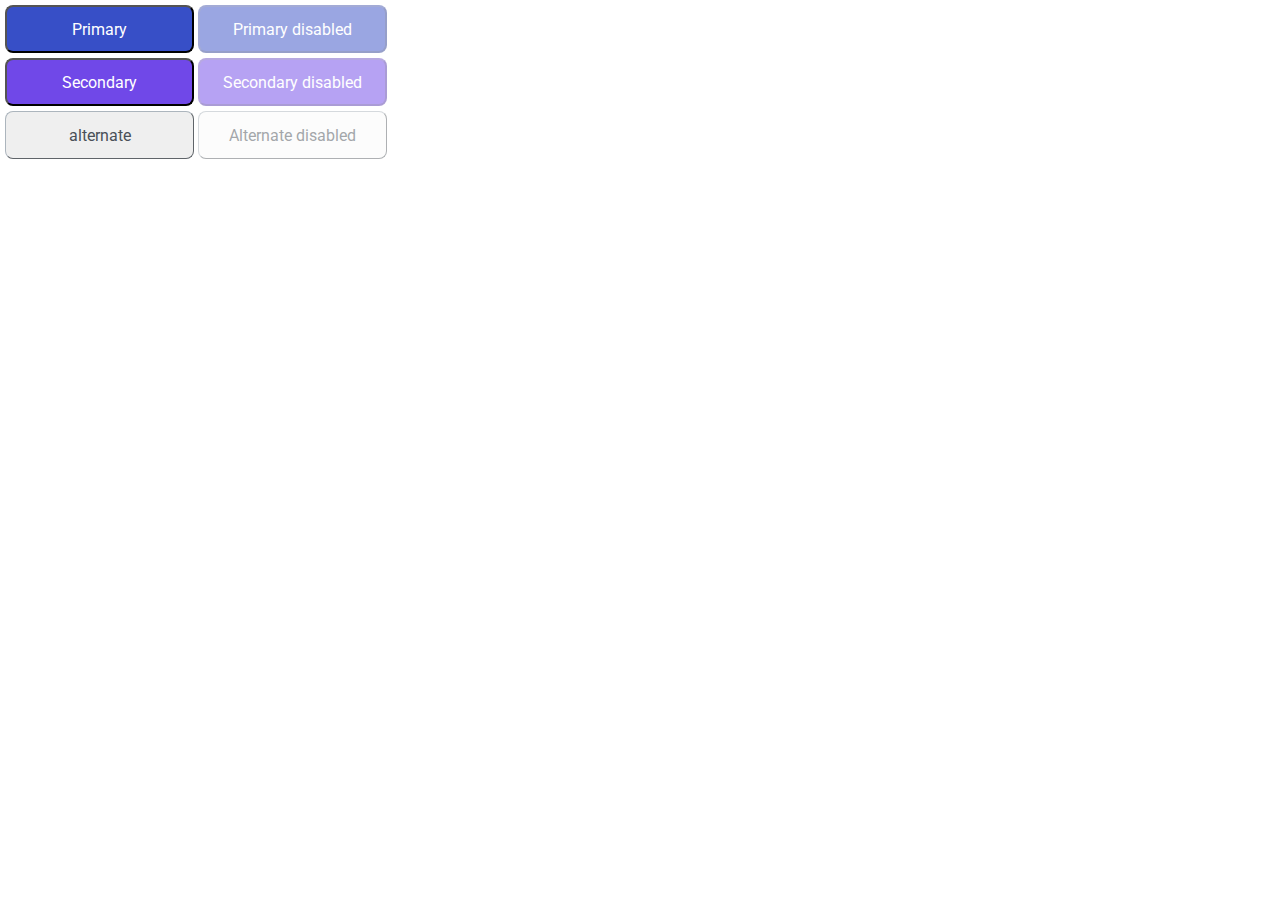
==== 03-lection1/01-button/index.html @ feec882b "fixes" ====
<!DOCTYPE html>
<!-- Страница с кнопкой -->
<html lang="ru">
<head>
    <link rel="stylesheet" href="../../assets/css/normalize.css ">
    <link rel="stylesheet" href="../../assets/css/main.css">
    <link rel="stylesheet" href="./button.css">
</head>
<body>

<div style="margin: 5px;">
    <button class="button button_primary" >Primary</button>
    <button class="button button_primary" disabled >Primary disabled</button>
</div>
<div style="margin: 5px;">
    <button class="button button_secondary" >Secondary</button>
    <button class="button button_secondary" disabled >Secondary disabled</button>
</div>
<div style="margin: 5px;">
    <button class="button button_alternate">alternate</button>
    <button class="button button_alternate disabled" disabled >Alternate disabled</button>
</div>

</body>
</html>
---- assets/css/main.css ----
@import '../fonts/fonts.css';

:root {
    --white: #ffffff;
    --black: #212429;
    --pink: #F784AD;
    --purple: #7048E8;
    --blue: #374FC7;
    --red: #F03D3E;
    --hover_primary: #2342C0;
    --grey-1: #F8F9FA;
    --grey-2: #DDE2E5;
    --grey-3: #ACB5BD;
    --grey-4: #495057;
    --font-color-white: #ffffff;
    --error: var(--red);
    --success: var(--blue);
    --primary: var(--blue);
    --secondary: var(--purple);
    --border-color-alternate:#ACB5BD;
    --font-color-alternate:#495057;
}

* {
    font-family: 'Inter', sans-serif;
}

body{
    margin: 0;
    /*font-size: 0;*/
}
.container{
    max-width: 1110px;
    margin: 0 auto;
    padding: 0 15px;
    box-sizing: border-box;

}

html,body,.page{
    height: 100%;
}

.page{
    flex-direction: column;
}

main{
    flex-grow: 1;
}
---- 03-lection1/01-button/button.css ----
/* Стилизация кнопки */
.button{
    border-radius: 8px;
    width: 189px;
    height: 48px;
    transition: opacity 200ms ease-in-out, background 200ms ease-in-out;
    font-family: 'Roboto', sans-serif;
    font-size: 16px;
    color: var(--font-color-white);

}
.button_primary{
    background: var(--blue);
}

.button_secondary{
    background: var(--purple);
}

.button_alternate{
    border-width: 1px;
    border-color:var(--border-color-alternate);
    color:var(--font-color-alternate);

}

.button_primary:disabled{
    opacity: 0.5;
    pointer-events: none;
}
.button_alternate:disabled{
    opacity: 0.5;
    pointer-events: none;
}

.button_secondary:disabled{
    opacity: 0.5;
    pointer-events: none;
}

.button_primary:hover{
    background-color: var(--hover_primary);
}

.button_secondary:hover{
    background-color: var(--hover_primary);
}
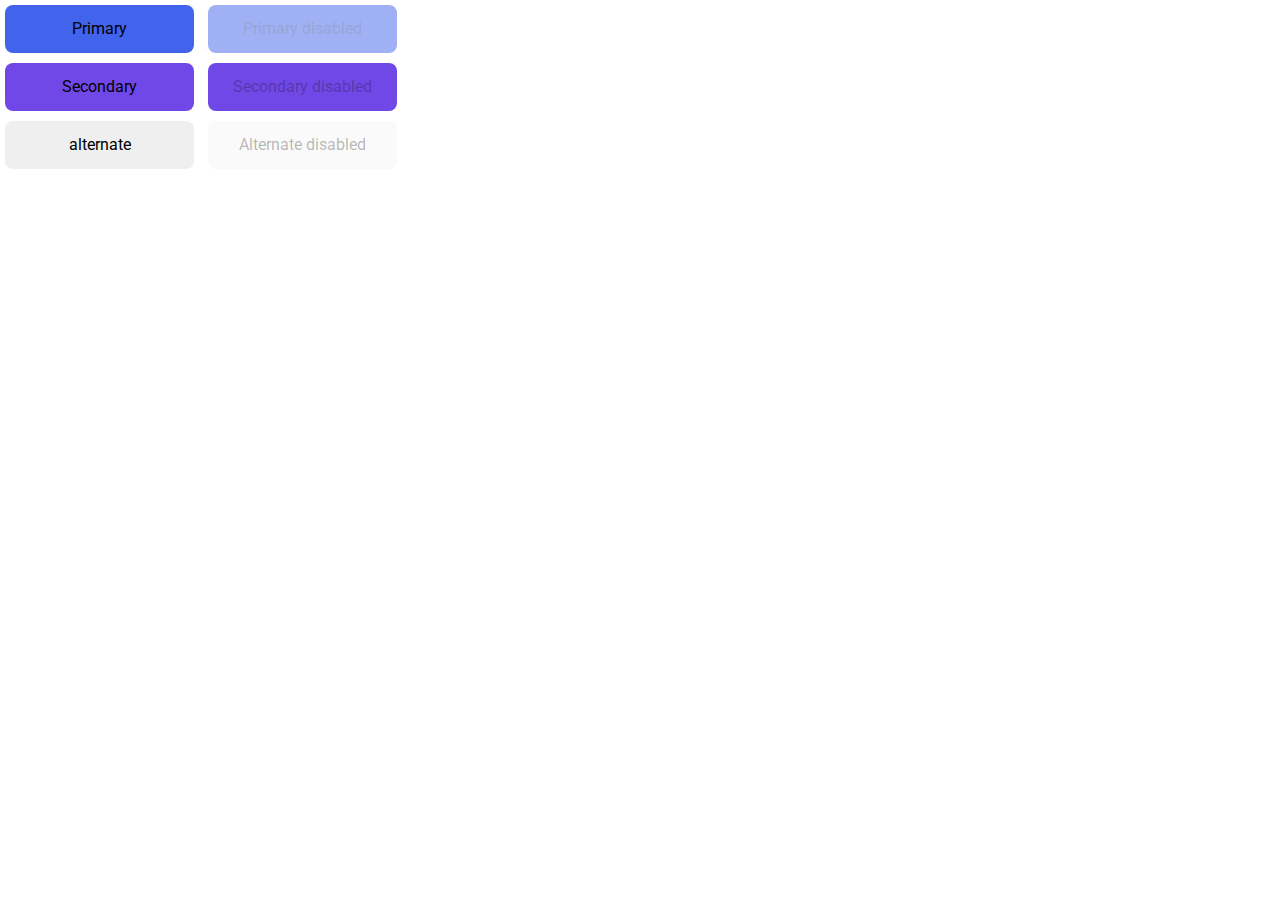
==== commit be553331: "Merge 6a81655644dbc450a3fb84ebe5d2b06a528ae38a into 5b6e86a14a4b09a69a8b1e5b84c86c514a90016c" ====
--- a/03-lection1/01-button/index.html
+++ b/03-lection1/01-button/index.html
@@ -1,25 +1,25 @@
 <!DOCTYPE html>
 <!-- Страница с кнопкой -->
 <html lang="ru">
-<head>
-    <link rel="stylesheet" href="../../assets/css/normalize.css ">
-    <link rel="stylesheet" href="../../assets/css/main.css">
-    <link rel="stylesheet" href="./button.css">
-</head>
-<body>
+    <head>
+        <link rel="stylesheet" href="../../assets/css/normalize.css ">
+        <link rel="stylesheet" href="../../assets/css/main.css">
+        <link rel="stylesheet" href="./button.css">
+    </head>
+    <body>
 
-<div style="margin: 5px;">
-    <button class="button button_primary" >Primary</button>
-    <button class="button button_primary" disabled >Primary disabled</button>
-</div>
-<div style="margin: 5px;">
-    <button class="button button_secondary" >Secondary</button>
-    <button class="button button_secondary" disabled >Secondary disabled</button>
-</div>
-<div style="margin: 5px;">
-    <button class="button button_alternate">alternate</button>
-    <button class="button button_alternate disabled" disabled >Alternate disabled</button>
-</div>
+    <div>
+        <button class="button button_primary" >Primary</button>
+        <button class="button button_primary" disabled >Primary disabled</button>
+    </div>
+    <div>
+        <button class="button button_secondary" >Secondary</button>
+        <button class="button button_secondary" disabled >Secondary disabled</button>
+    </div>
+    <div>
+        <button class="button button_alternate">alternate</button>
+        <button class="button button_alternate" disabled >Alternate disabled</button>
+    </div>
 
-</body>
-</html>+    </body>
+</html>
--- a/assets/css/main.css
+++ b/assets/css/main.css
@@ -5,46 +5,22 @@
     --black: #212429;
     --pink: #F784AD;
     --purple: #7048E8;
-    --blue: #374FC7;
+    --hover_primary:#2342C0;
+    --hover_primary:#5028C6;
+    --blue: #4263EB;
     --red: #F03D3E;
-    --hover_primary: #2342C0;
     --grey-1: #F8F9FA;
     --grey-2: #DDE2E5;
     --grey-3: #ACB5BD;
     --grey-4: #495057;
-    --font-color-white: #ffffff;
+
     --error: var(--red);
     --success: var(--blue);
+
     --primary: var(--blue);
     --secondary: var(--purple);
-    --border-color-alternate:#ACB5BD;
-    --font-color-alternate:#495057;
 }
 
 * {
-    font-family: 'Inter', sans-serif;
+    font-family: 'Roboto', sans-serif;
 }
-
-body{
-    margin: 0;
-    /*font-size: 0;*/
-}
-.container{
-    max-width: 1110px;
-    margin: 0 auto;
-    padding: 0 15px;
-    box-sizing: border-box;
-
-}
-
-html,body,.page{
-    height: 100%;
-}
-
-.page{
-    flex-direction: column;
-}
-
-main{
-    flex-grow: 1;
-}--- a/03-lection1/01-button/button.css
+++ b/03-lection1/01-button/button.css
@@ -1,13 +1,11 @@
 /* Стилизация кнопки */
 .button{
+    margin: 5px;
     border-radius: 8px;
     width: 189px;
     height: 48px;
+    border: 0px;
     transition: opacity 200ms ease-in-out, background 200ms ease-in-out;
-    font-family: 'Roboto', sans-serif;
-    font-size: 16px;
-    color: var(--font-color-white);
-
 }
 .button_primary{
     background: var(--blue);
@@ -18,24 +16,12 @@
 }
 
 .button_alternate{
-    border-width: 1px;
-    border-color:var(--border-color-alternate);
-    color:var(--font-color-alternate);
-
+    border: 1px;
+    border-color:#ACB5BD;
 }
 
 .button_primary:disabled{
     opacity: 0.5;
-    pointer-events: none;
-}
-.button_alternate:disabled{
-    opacity: 0.5;
-    pointer-events: none;
-}
-
-.button_secondary:disabled{
-    opacity: 0.5;
-    pointer-events: none;
 }
 
 .button_primary:hover{
@@ -45,3 +31,5 @@
 .button_secondary:hover{
     background-color: var(--hover_primary);
 }
+
+
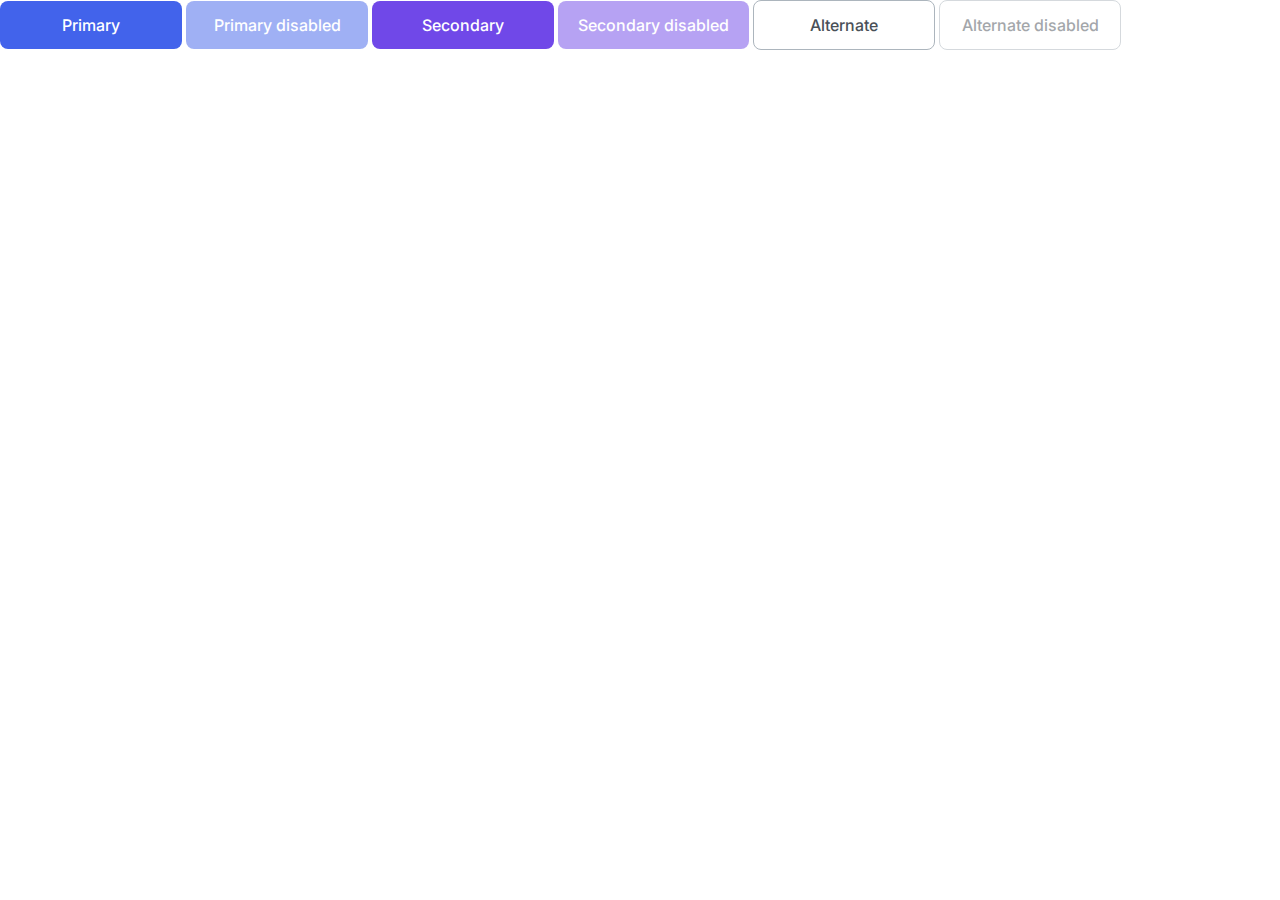
==== commit 836d0f31: "Added teacher solution for task: Кнопка" ====
--- a/03-lection1/01-button/index.html
+++ b/03-lection1/01-button/index.html
@@ -2,24 +2,27 @@
 <!-- Страница с кнопкой -->
 <html lang="ru">
     <head>
-        <link rel="stylesheet" href="../../assets/css/normalize.css ">
         <link rel="stylesheet" href="../../assets/css/main.css">
         <link rel="stylesheet" href="./button.css">
     </head>
     <body>
-
-    <div>
-        <button class="button button_primary" >Primary</button>
-        <button class="button button_primary" disabled >Primary disabled</button>
-    </div>
-    <div>
-        <button class="button button_secondary" >Secondary</button>
-        <button class="button button_secondary" disabled >Secondary disabled</button>
-    </div>
-    <div>
-        <button class="button button_alternate">alternate</button>
-        <button class="button button_alternate" disabled >Alternate disabled</button>
-    </div>
-
+        <button class="button button_primary">
+            Primary
+        </button>
+        <button class="button button_primary" disabled>
+            Primary disabled
+        </button>
+        <button class="button button_secondary">
+            Secondary
+        </button>
+        <button class="button button_secondary" disabled>
+            Secondary disabled
+        </button>
+        <button class="button button_alternate">
+            Alternate
+        </button>
+        <button class="button button_alternate" disabled>
+            Alternate disabled
+        </button>
     </body>
 </html>
--- a/assets/css/main.css
+++ b/assets/css/main.css
@@ -5,22 +5,54 @@
     --black: #212429;
     --pink: #F784AD;
     --purple: #7048E8;
-    --hover_primary:#2342C0;
-    --hover_primary:#5028C6;
-    --blue: #4263EB;
+    --blue: #374FC7;
     --red: #F03D3E;
+    --hover_primary: #2342C0;
     --grey-1: #F8F9FA;
     --grey-2: #DDE2E5;
     --grey-3: #ACB5BD;
     --grey-4: #495057;
-
+    --grey-5: #F9FAFC;
+    --font-color-white: #ffffff;
     --error: var(--red);
     --success: var(--blue);
-
     --primary: var(--blue);
     --secondary: var(--purple);
+    --border-color-alternate:#ACB5BD;
+    --font-color-alternate:#495057;
+    --chart:#4263EB;
+    --grad1:#E2E6E8;
+    --grad2:#F3F5F5;
+    --grad3:#E3E7EA;
+
 }
 
 * {
-    font-family: 'Roboto', sans-serif;
+    font-family: 'Inter', sans-serif;
 }
+
+body{
+    margin: 0;
+    /*font-size: 0;*/
+}
+.container{
+    display: flex;
+    flex-wrap:wrap;
+    max-width: 1110px;
+    margin: 0 auto;
+    padding: 0 15px;
+    box-sizing: border-box;
+
+}
+
+html,body,.page{
+    height: 100%;
+}
+
+.page{
+    flex-direction: column;
+}
+
+main{
+    flex-grow: 1;
+}--- a/03-lection1/01-button/button.css
+++ b/03-lection1/01-button/button.css
@@ -1,35 +1,68 @@
 /* Стилизация кнопки */
-.button{
-    margin: 5px;
+
+.button {
+    border: none;
+    outline: none;
+
+    display: inline-block;
     border-radius: 8px;
-    width: 189px;
-    height: 48px;
-    border: 0px;
+    padding: 15px 20px 14px;
+    text-align: center;
+    font-size: 16px;
+    line-height: 19px;
+    font-weight: 500;
+    cursor: pointer;
+    min-width: 182px;
+}
+
+.button:disabled {
+    opacity: 0.5;
+    cursor: default;
+}
+
+/* Primary */
+
+.button_primary {
+    background: #4263EB;
+    color: #FFFFFF;
+
     transition: opacity 200ms ease-in-out, background 200ms ease-in-out;
 }
-.button_primary{
-    background: var(--blue);
+
+.button_primary:hover {
+    background: #2342C0;
 }
 
-.button_secondary{
-    background: var(--purple);
+/* Возвращаем цвет на такой же, какой был у primary */
+.button_primary:hover:disabled {
+    background: #4263EB;
 }
 
-.button_alternate{
-    border: 1px;
-    border-color:#ACB5BD;
+/* Secondary */
+
+.button_secondary {
+    background: #7048E8;
+    color: #FFFFFF;
+
+    transition: opacity 200ms ease-in-out, background 200ms ease-in-out;
 }
 
-.button_primary:disabled{
-    opacity: 0.5;
+/* Альтернатива возвращению цвета */
+.button_secondary:hover:not(:disabled) {
+    background: #5028C6;
 }
 
-.button_primary:hover{
-    background-color: var(--hover_primary);
+/* Alternate */
+
+.button_alternate {
+    border: 1px solid #ACB5BD;
+    background: transparent;
+    color: #495057;
+
+    transition: border-color 0.2s ease-in-out;
 }
 
-.button_secondary:hover{
-    background-color: var(--hover_primary);
+/* Альтернатива возвращению цвета */
+.button_alternate:hover:not(:disabled) {
+    border-color: #212429;
 }
-
-
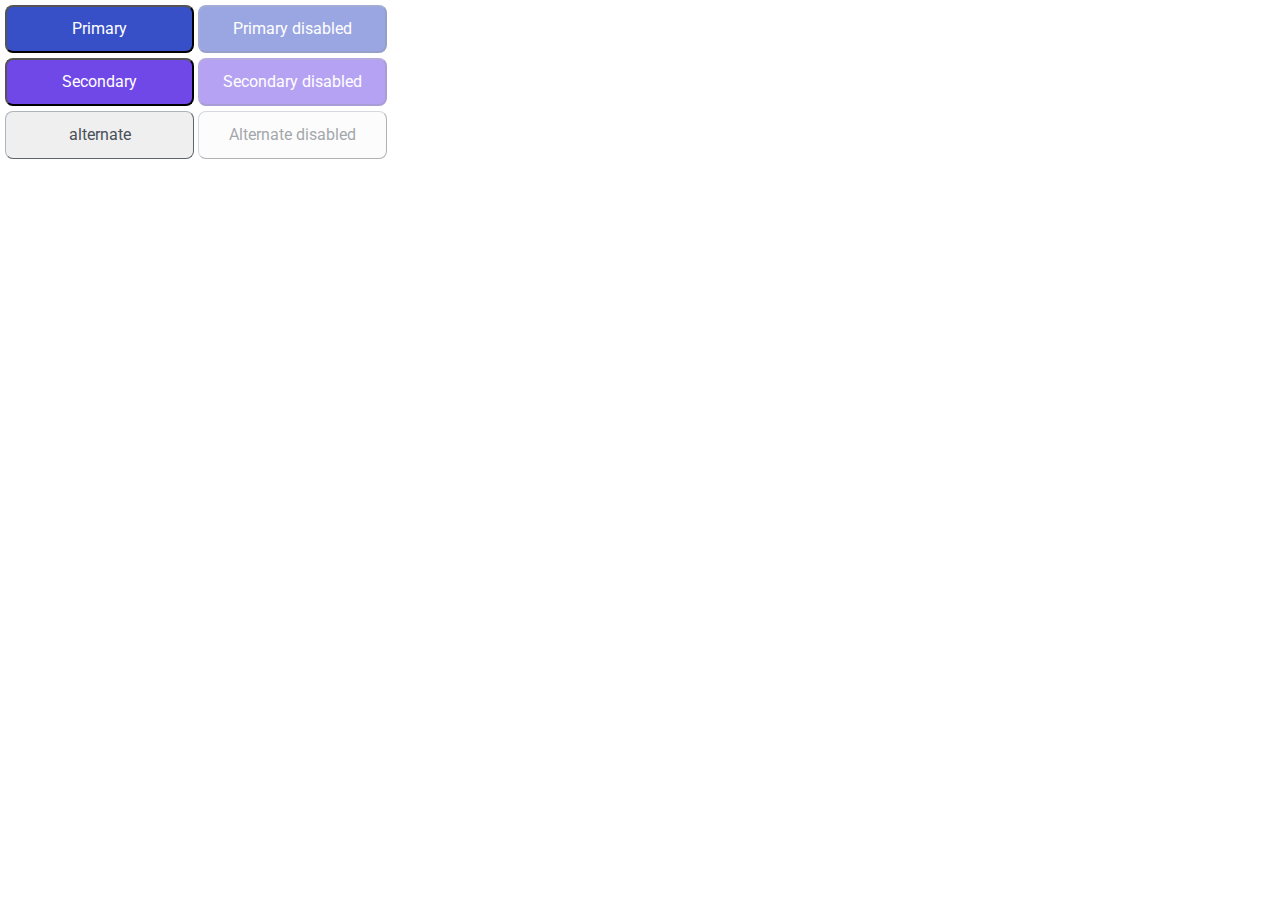
==== commit fba8a7e6: "Merge pull request #4 from igor-roganov1989/03-lection" ====
--- a/03-lection1/01-button/index.html
+++ b/03-lection1/01-button/index.html
@@ -1,28 +1,25 @@
 <!DOCTYPE html>
 <!-- Страница с кнопкой -->
 <html lang="ru">
-    <head>
-        <link rel="stylesheet" href="../../assets/css/main.css">
-        <link rel="stylesheet" href="./button.css">
-    </head>
-    <body>
-        <button class="button button_primary">
-            Primary
-        </button>
-        <button class="button button_primary" disabled>
-            Primary disabled
-        </button>
-        <button class="button button_secondary">
-            Secondary
-        </button>
-        <button class="button button_secondary" disabled>
-            Secondary disabled
-        </button>
-        <button class="button button_alternate">
-            Alternate
-        </button>
-        <button class="button button_alternate" disabled>
-            Alternate disabled
-        </button>
-    </body>
-</html>
+<head>
+    <link rel="stylesheet" href="../../assets/css/normalize.css ">
+    <link rel="stylesheet" href="../../assets/css/main.css">
+    <link rel="stylesheet" href="./button.css">
+</head>
+<body>
+
+<div style="margin: 5px;">
+    <button class="button button_primary" >Primary</button>
+    <button class="button button_primary" disabled >Primary disabled</button>
+</div>
+<div style="margin: 5px;">
+    <button class="button button_secondary" >Secondary</button>
+    <button class="button button_secondary" disabled >Secondary disabled</button>
+</div>
+<div style="margin: 5px;">
+    <button class="button button_alternate">alternate</button>
+    <button class="button button_alternate disabled" disabled >Alternate disabled</button>
+</div>
+
+</body>
+</html>--- a/assets/css/main.css
+++ b/assets/css/main.css
@@ -12,7 +12,6 @@
     --grey-2: #DDE2E5;
     --grey-3: #ACB5BD;
     --grey-4: #495057;
-    --grey-5: #F9FAFC;
     --font-color-white: #ffffff;
     --error: var(--red);
     --success: var(--blue);
@@ -20,11 +19,6 @@
     --secondary: var(--purple);
     --border-color-alternate:#ACB5BD;
     --font-color-alternate:#495057;
-    --chart:#4263EB;
-    --grad1:#E2E6E8;
-    --grad2:#F3F5F5;
-    --grad3:#E3E7EA;
-
 }
 
 * {
@@ -36,8 +30,6 @@
     /*font-size: 0;*/
 }
 .container{
-    display: flex;
-    flex-wrap:wrap;
     max-width: 1110px;
     margin: 0 auto;
     padding: 0 15px;
--- a/03-lection1/01-button/button.css
+++ b/03-lection1/01-button/button.css
@@ -1,68 +1,47 @@
 /* Стилизация кнопки */
+.button{
+    border-radius: 8px;
+    width: 189px;
+    height: 48px;
+    transition: opacity 200ms ease-in-out, background 200ms ease-in-out;
+    font-family: 'Roboto', sans-serif;
+    font-size: 16px;
+    color: var(--font-color-white);
 
-.button {
-    border: none;
-    outline: none;
-
-    display: inline-block;
-    border-radius: 8px;
-    padding: 15px 20px 14px;
-    text-align: center;
-    font-size: 16px;
-    line-height: 19px;
-    font-weight: 500;
-    cursor: pointer;
-    min-width: 182px;
+}
+.button_primary{
+    background: var(--blue);
 }
 
-.button:disabled {
-    opacity: 0.5;
-    cursor: default;
+.button_secondary{
+    background: var(--purple);
 }
 
-/* Primary */
+.button_alternate{
+    border-width: 1px;
+    border-color:var(--border-color-alternate);
+    color:var(--font-color-alternate);
 
-.button_primary {
-    background: #4263EB;
-    color: #FFFFFF;
-
-    transition: opacity 200ms ease-in-out, background 200ms ease-in-out;
 }
 
-.button_primary:hover {
-    background: #2342C0;
+.button_primary:disabled{
+    opacity: 0.5;
+    pointer-events: none;
+}
+.button_alternate:disabled{
+    opacity: 0.5;
+    pointer-events: none;
 }
 
-/* Возвращаем цвет на такой же, какой был у primary */
-.button_primary:hover:disabled {
-    background: #4263EB;
+.button_secondary:disabled{
+    opacity: 0.5;
+    pointer-events: none;
 }
 
-/* Secondary */
-
-.button_secondary {
-    background: #7048E8;
-    color: #FFFFFF;
-
-    transition: opacity 200ms ease-in-out, background 200ms ease-in-out;
+.button_primary:hover{
+    background-color: var(--hover_primary);
 }
 
-/* Альтернатива возвращению цвета */
-.button_secondary:hover:not(:disabled) {
-    background: #5028C6;
+.button_secondary:hover{
+    background-color: var(--hover_primary);
 }
-
-/* Alternate */
-
-.button_alternate {
-    border: 1px solid #ACB5BD;
-    background: transparent;
-    color: #495057;
-
-    transition: border-color 0.2s ease-in-out;
-}
-
-/* Альтернатива возвращению цвета */
-.button_alternate:hover:not(:disabled) {
-    border-color: #212429;
-}
